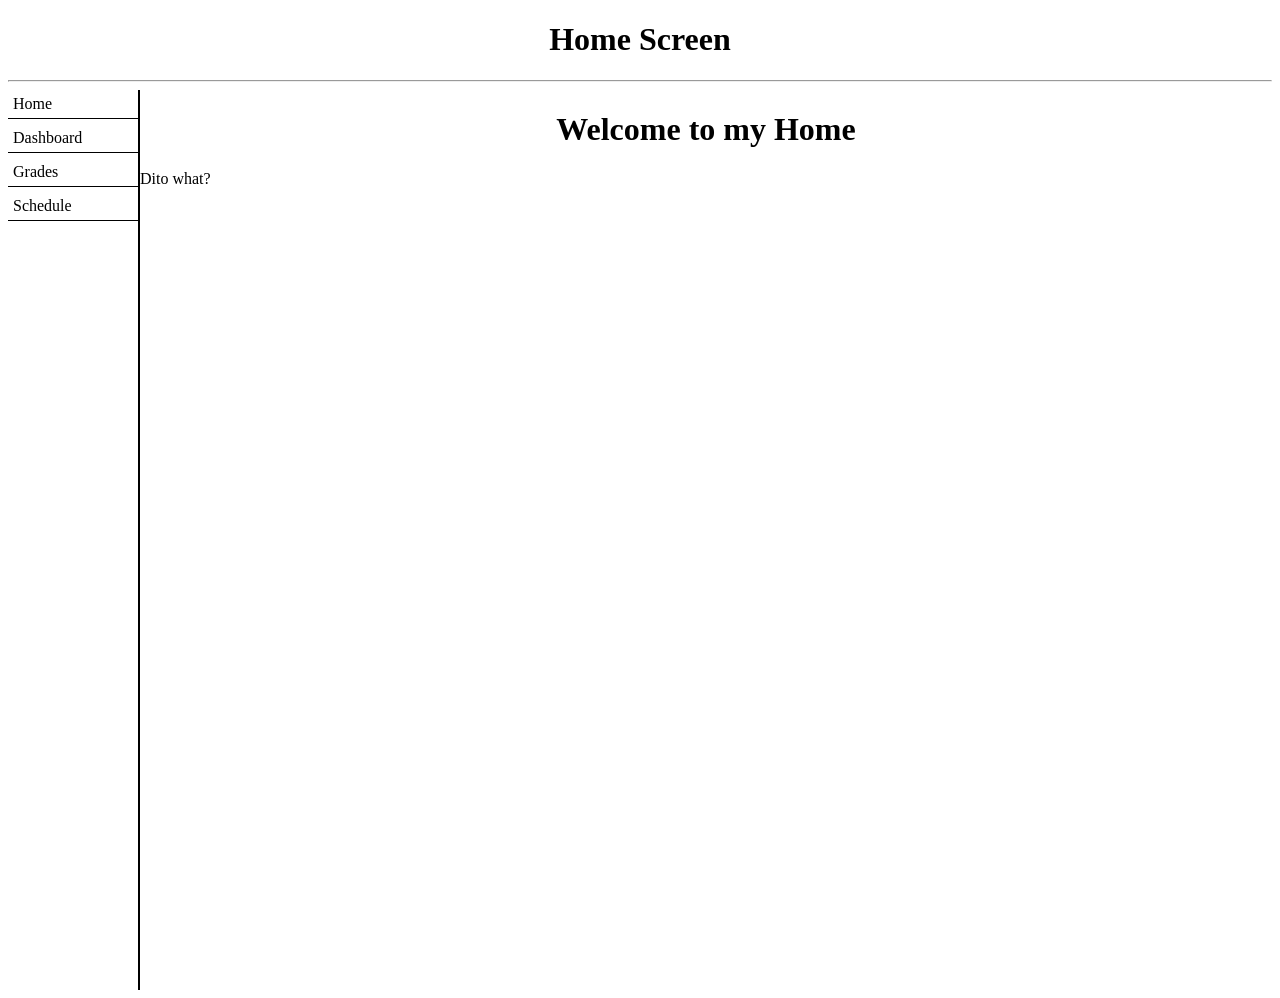
==== TRIAL/index.html @ 31b816cd "transferred the file inside the folder" ====
<!DOCTYPE html>
<html>
    <head>
    <title>Student Dashboard</title>
        <link rel="stylesheet" href="style.css">
            
        </head>
        
       

    <body>
        <h1 class="homescreen">Home Screen</h1>
            <hr>

<div class="layout">

    <div class="sidebar">

        <ul>
            <li><a class="index" href="index.html">Home</a></li>
            <li><a class="dashboard" href="dashboard.html">Dashboard</a></li>
            <li><a class="grades" href="grades.html">Grades</a></li>
            <li><a class="schedule" href="schedule.html">Schedule</a></li>
        </ul>

    </div>

<div class="content">
    <h1>Welcome to my Home</h1>
        <p class="pee">Dito what?
        </p>
     </div>

    </div>

</body>
</html>
---- TRIAL/style.css ----
.homescreen{
    text-align: center;
}

ul{
    list-style-type: none;
    padding: 0;
}

a{
    color: black;
}

a{
    text-decoration: none;
}

.dashboard1{
    text-align: center;
}

.grades1{
    text-align: center;
}

.layout{
    display: flex;
}
.sidebar {
    width: 130px;
    height: 100vh;
    border-right: 2px solid black;
}

.sidebar ul {
    list-style-type: none;
    padding: 0;
    margin: 0;
}

.sidebar li {
    margin-bottom: 5px;
}

.sidebar a {
    color: black;
    text-decoration: none;
}

.sidebar li {
    border-bottom: 1px solid black;
    padding: 5px;
}

.content {
    text-align: center;
    flex: 1;
}
.pee {
    text-align: left;
}

table {
    border-collapse: collapse;
}
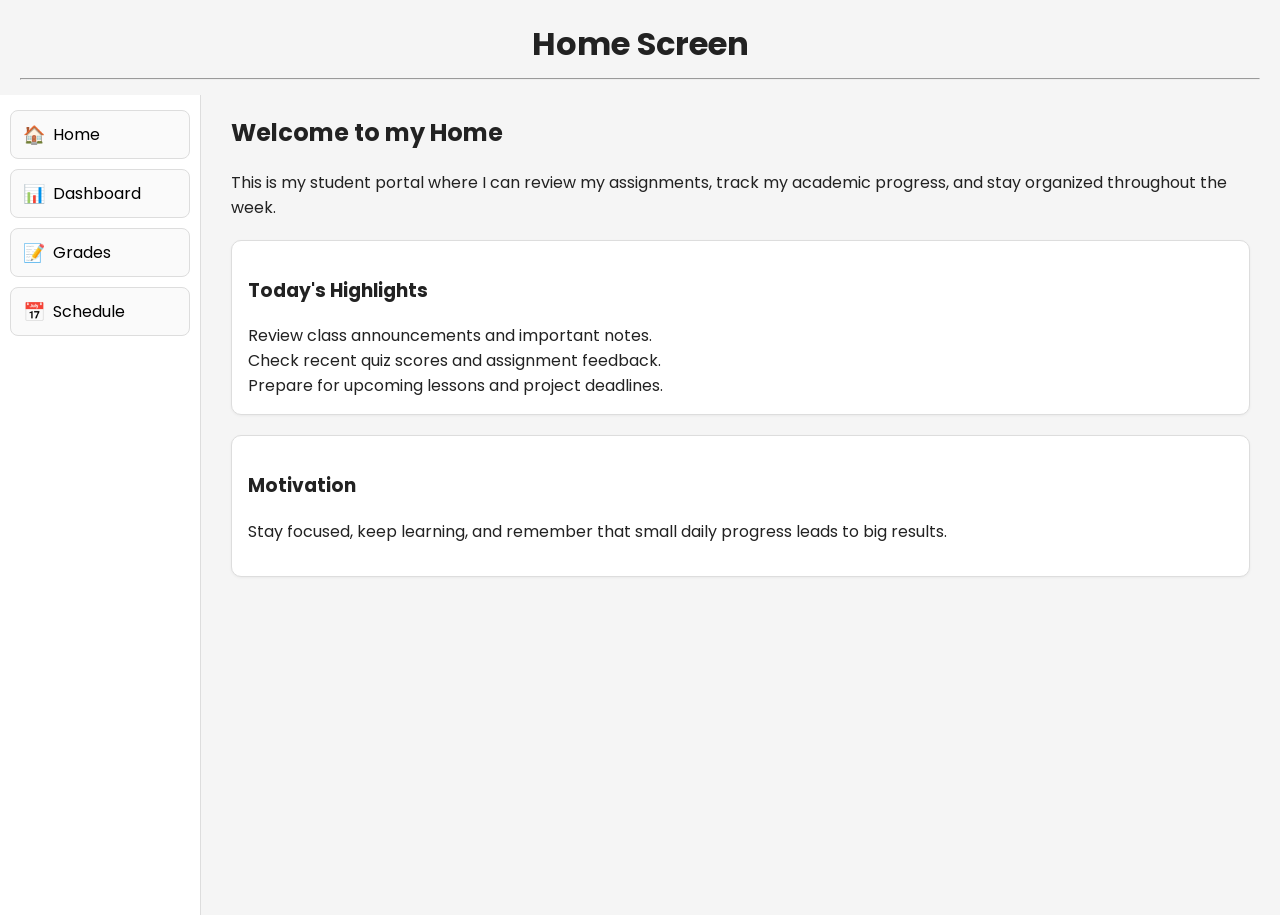
==== commit ac3472fd: "add content and styling" ====
--- a/TRIAL/index.html
+++ b/TRIAL/index.html
@@ -1,37 +1,45 @@
 <!DOCTYPE html>
 <html>
     <head>
-    <title>Student Dashboard</title>
+        <title>Student Dashboard</title>
+        <link rel="preconnect" href="https://fonts.googleapis.com">
+        <link rel="preconnect" href="https://fonts.gstatic.com" crossorigin>
+        <link href="https://fonts.googleapis.com/css2?family=Poppins:wght@400;500;600;700&display=swap" rel="stylesheet">
         <link rel="stylesheet" href="style.css">
-            
-        </head>
-        
-       
+    </head>
 
     <body>
         <h1 class="homescreen">Home Screen</h1>
-            <hr>
+        <hr>
 
-<div class="layout">
+        <div class="layout">
+            <div class="sidebar">
+                <ul>
+                    <li><a class="index" href="index.html"><span class="icon">🏠</span> Home</a></li>
+                    <li><a class="dashboard" href="dashboard.html"><span class="icon">📊</span> Dashboard</a></li>
+                    <li><a class="grades" href="grades.html"><span class="icon">📝</span> Grades</a></li>
+                    <li><a class="schedule" href="schedule.html"><span class="icon">📅</span> Schedule</a></li>
+                </ul>
+            </div>
 
-    <div class="sidebar">
+            <div class="content">
+                <h2>Welcome to my Home</h2>
+                <p class="pee">This is my student portal where I can review my assignments, track my academic progress, and stay organized throughout the week.</p>
 
-        <ul>
-            <li><a class="index" href="index.html">Home</a></li>
-            <li><a class="dashboard" href="dashboard.html">Dashboard</a></li>
-            <li><a class="grades" href="grades.html">Grades</a></li>
-            <li><a class="schedule" href="schedule.html">Schedule</a></li>
-        </ul>
+                <div class="info-card">
+                    <h3>Today's Highlights</h3>
+                    <ul>
+                        <li>Review class announcements and important notes.</li>
+                        <li>Check recent quiz scores and assignment feedback.</li>
+                        <li>Prepare for upcoming lessons and project deadlines.</li>
+                    </ul>
+                </div>
 
-    </div>
-
-<div class="content">
-    <h1>Welcome to my Home</h1>
-        <p class="pee">Dito what?
-        </p>
-     </div>
-
-    </div>
-
-</body>
+                <div class="info-card">
+                    <h3>Motivation</h3>
+                    <p>Stay focused, keep learning, and remember that small daily progress leads to big results.</p>
+                </div>
+            </div>
+        </div>
+    </body>
 </html>
--- a/TRIAL/style.css
+++ b/TRIAL/style.css
@@ -1,65 +1,132 @@
-.homescreen{
-    text-align: center;
+body {
+    margin: 0;
+    font-family: 'Poppins', Arial, sans-serif;
+    background: #f5f5f5;
+    color: #222;
 }
 
-ul{
-    list-style-type: none;
-    padding: 0;
+.homescreen,
+.dashboard1,
+.grades1 {
+    text-align: center;
+    margin: 20px 0 10px;
 }
 
-a{
-    color: black;
+hr {
+    margin: 0 20px 15px;
 }
 
-a{
-    text-decoration: none;
-}
-
-.dashboard1{
-    text-align: center;
-}
-
-.grades1{
-    text-align: center;
-}
-
-.layout{
-    display: flex;
-}
-.sidebar {
-    width: 130px;
-    height: 100vh;
-    border-right: 2px solid black;
-}
-
-.sidebar ul {
+ul {
     list-style-type: none;
     padding: 0;
     margin: 0;
 }
 
-.sidebar li {
-    margin-bottom: 5px;
-}
-
-.sidebar a {
+a {
     color: black;
     text-decoration: none;
 }
 
+.layout {
+    display: flex;
+    min-height: calc(100vh - 80px);
+}
+
+.sidebar {
+    width: 180px;
+    background: #ffffff;
+    border-right: 1px solid #ddd;
+    padding: 15px 10px;
+}
+
 .sidebar li {
-    border-bottom: 1px solid black;
-    padding: 5px;
+    margin-bottom: 10px;
+    border: 1px solid #ddd;
+    border-radius: 8px;
+    background: #fafafa;
+}
+
+.sidebar a {
+    display: flex;
+    align-items: center;
+    gap: 8px;
+    padding: 10px 12px;
+}
+
+.icon {
+    font-size: 18px;
 }
 
 .content {
-    text-align: center;
     flex: 1;
+    padding: 20px 30px;
+    text-align: left;
 }
+
+.content h2 {
+    margin-top: 0;
+}
+
 .pee {
     text-align: left;
 }
 
+.info-card,
+.stat-box {
+    border: 1px solid #ddd;
+    border-radius: 10px;
+    background: #fff;
+    padding: 16px;
+    margin-top: 20px;
+    box-shadow: 0 1px 3px rgba(0, 0, 0, 0.05);
+}
+
+.stat-grid {
+    display: grid;
+    grid-template-columns: repeat(3, minmax(150px, 1fr));
+    gap: 15px;
+    margin-top: 20px;
+}
+
+.stat-box h3 {
+    margin-top: 0;
+}
+
 table {
     border-collapse: collapse;
+    width: 100%;
+    margin-top: 15px;
+    background: #fff;
+}
+
+th,
+td {
+    border: 1px solid #ddd;
+    padding: 10px;
+    text-align: left;
+}
+
+th {
+    background: #f0f0f0;
+}
+
+.grades-table,
+.schedule-table {
+    max-width: 700px;
+}
+
+@media (max-width: 600px) {
+    .layout {
+        flex-direction: column;
+    }
+
+    .sidebar {
+        width: 100%;
+        border-right: none;
+        border-bottom: 1px solid #ddd;
+    }
+
+    .stat-grid {
+        grid-template-columns: 1fr;
+    }
 }
